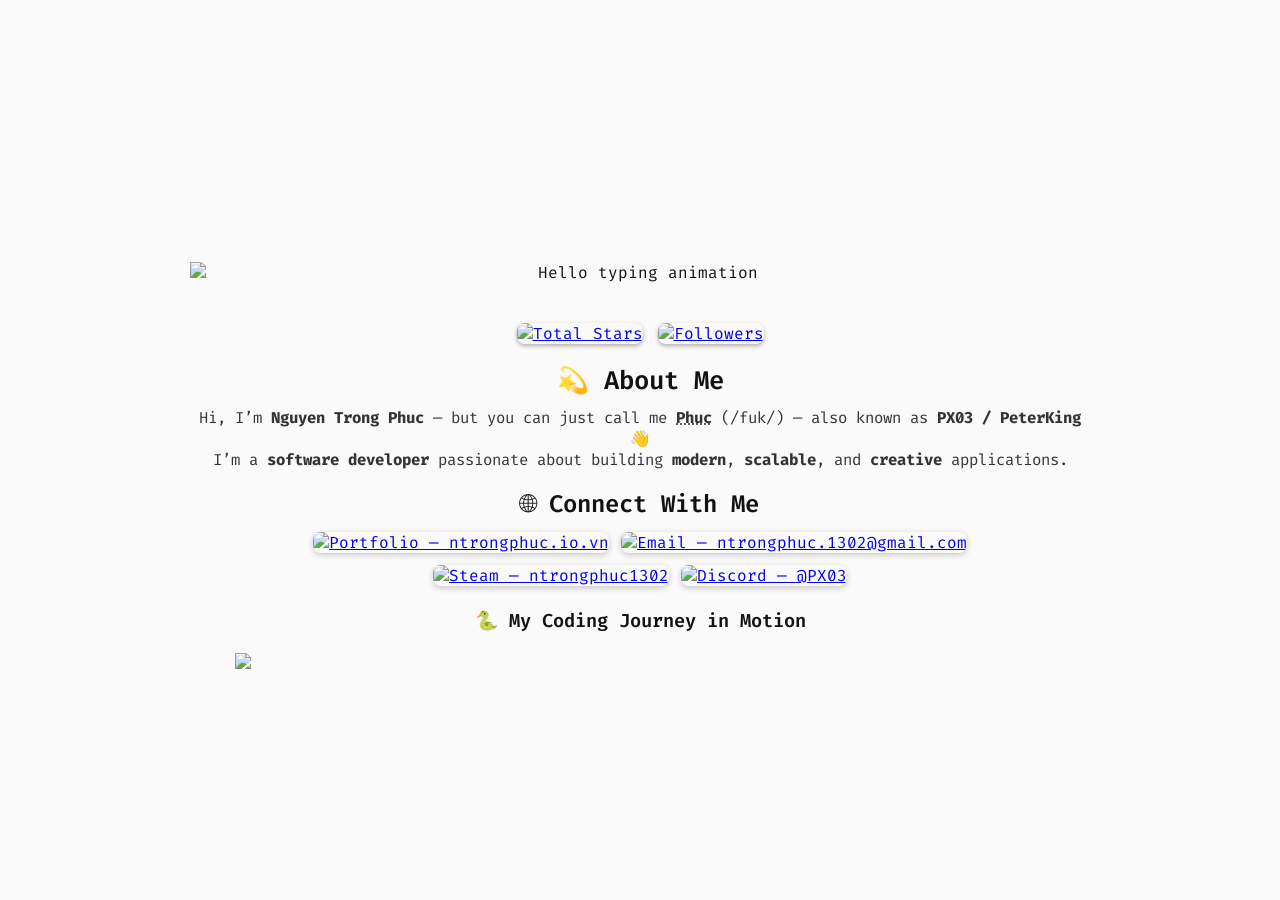
==== index.html @ 1ee8c26b "Initial Commit" ====
<!DOCTYPE html>
<html lang="vi">
  <head>
    <meta charset="utf-8" />
    <meta name="viewport" content="width=device-width,initial-scale=1" />
    <title>Nguyen Trong Phuc — PX03 / PeterKing</title>

    <!-- 🌙🌓 Adaptive Favicon -->
    <link rel="icon" id="favicon" type="image/svg+xml" href="logo-dark.svg" />

    <!-- Fira Code font -->
    <link
      href="https://fonts.googleapis.com/css2?family=Fira+Code:wght@400;600&display=swap"
      rel="stylesheet"
    />

    <!-- Custom stylesheet -->
    <link rel="stylesheet" href="style.css" />

    <!-- Auto Switch Favicon Based on Theme -->
    <script>
      const darkIcon = "logo-dark.svg";
      const lightIcon = "logo-light.svg";
      const favicon = document.getElementById("favicon");

      function updateFavicon(e) {
        favicon.href = e.matches ? darkIcon : lightIcon;
      }

      const darkQuery = window.matchMedia("(prefers-color-scheme: dark)");
      updateFavicon(darkQuery);
      darkQuery.addEventListener("change", updateFavicon);
    </script>
  </head>

  <body>
    <main class="container fade-in">
      <section class="center">
        <!-- 🖋 Typing animation -->
        <p>
          <img
            class="typing-img"
            src="https://readme-typing-svg.demolab.com?font=Fira+Code&pause=1000&repeat=true&center=true&vCenter=true&width=800&size=36&color=FF3B3B&lines=Hello;Xin+ch%C3%A0o;%E4%BD%A0%E5%A5%BD;Hola;Bonjour;Hallo;%E3%81%93%E3%82%93%E3%81%AB%E3%81%A1%E3%81%AF;%EC%95%88%EB%85%95;Ol%C3%A1;%D0%9F%D1%80%D0%B8%D0%B2%D0%B5%D1%82;%E0%A4%A8%E0%A4%AE%E0%A4%B8%E0%A5%8D%E0%A4%A4%E0%A5%87"
            alt="Hello typing animation"
          />
        </p>

        <!-- 🔥 Social badges -->
        <div class="badges">
          <a
            href="https://github.com/ntrongphuc1302?tab=repositories&sort=stargazers"
            title="Total stars on GitHub"
          >
            <img
              alt="Total Stars"
              src="https://custom-icon-badges.demolab.com/github/stars/ntrongphuc1302?color=FF3B3B&style=for-the-badge&labelColor=CC2B2B&logo=star&logoColor=white&label=Stars"
            />
          </a>
          <a
            href="https://github.com/ntrongphuc1302?tab=followers"
            title="Follow me on GitHub"
          >
            <img
              alt="Followers"
              src="https://custom-icon-badges.demolab.com/github/followers/ntrongphuc1302?color=FF3B3B&style=for-the-badge&labelColor=CC2B2B&logo=person-add&logoColor=white&label=Followers"
            />
          </a>
        </div>

        <h1>💫 About Me</h1>
        <p class="about">
          Hi, I’m <strong>Nguyen Trong Phuc</strong> — but you can just call me
          <strong
            ><abbr
              title="it’s pronounced “Fook” (/fuk/), my Vietnamese given name"
              >Phuc</abbr
            ></strong
          >
          (/fuk/) — also known as <strong>PX03 / PeterKing</strong> 👋<br />
          I’m a <strong>software developer</strong> passionate about building
          <strong>modern</strong>, <strong>scalable</strong>, and
          <strong>creative</strong> applications.
        </p>

        <h2>🌐 Connect With Me</h2>
        <div class="connect-row">
          <a href="https://ntrongphuc.io.vn" title="Portfolio">
            <img
              alt="Portfolio — ntrongphuc.io.vn"
              src="https://img.shields.io/badge/Portfolio-ntrongphuc.io.vn-FF3B3B?style=for-the-badge&logo=firefox-browser&logoColor=white"
            />
          </a>
          <a href="mailto:ntrongphuc.1302@gmail.com" title="Email">
            <img
              alt="Email — ntrongphuc.1302@gmail.com"
              src="https://img.shields.io/badge/Email-ntrongphuc.1302%40gmail.com-CC2B2B?style=for-the-badge&logo=gmail&logoColor=white"
            />
          </a>
          <a href="https://steamcommunity.com/id/ntrongphuc1302/" title="Steam">
            <img
              alt="Steam — ntrongphuc1302"
              src="https://img.shields.io/badge/Steam-ntrongphuc1302-171A21?style=for-the-badge&logo=steam&logoColor=white"
            />
          </a>
          <a
            href="https://discord.com/users/358614972223193089"
            title="Discord"
          >
            <img
              alt="Discord — @PX03"
              src="https://img.shields.io/badge/Discord-@PX03-5865F2?style=for-the-badge&logo=discord&logoColor=white"
            />
          </a>
        </div>

        <h3>🐍 My Coding Journey in Motion</h3>
        <p>
          <img
            src="https://raw.githubusercontent.com/ntrongphuc1302/ntrongphuc1302/output/github-contribution-grid-snake-dark.svg"
            class="snake-animation"
          />
        </p>
      </section>
    </main>
  </body>
</html>
---- style.css ----
/* === Reset === */
* {
  margin: 0;
  padding: 0;
  box-sizing: border-box;
}

/* === Colors === */
:root {
  --brand-red: #ff3b3b;
  --brand-dark: #cc2b2b;
  --bg-color: #121212;
  --text-color: #ffffff;
  --secondary-text: #b9b9b9;
}

@media (prefers-color-scheme: light) {
  :root {
    --bg-color: #fafafa;
    --text-color: #111111;
    --secondary-text: #333333;
  }
}

/* === Body === */
html,
body {
  height: 100%;
  background-color: var(--bg-color);
  color: var(--text-color);
  font-family: "Fira Code", monospace;
  display: flex;
  justify-content: center;
  align-items: center;
  text-align: center;
  transition: background 0.3s ease, color 0.3s ease;
  padding: 10px;
  overflow-x: hidden;
}

/* === Fade-in Animation === */
.fade-in {
  opacity: 0;
  transform: translateY(15px);
  animation: fadeInUp 1s ease forwards;
}

@keyframes fadeInUp {
  0% {
    opacity: 0;
    transform: translateY(15px);
  }
  100% {
    opacity: 1;
    transform: translateY(0);
  }
}

/* === Layout === */
.container {
  max-width: 900px;
  width: 100%;
  text-align: center;
}

/* === Typing animation === */
.typing-img {
  max-width: 100%;
  width: 1000px; /* 👈 tăng kích thước hiển thị */
  margin: 30px 0;
  display: block;
  margin-left: auto;
  margin-right: auto; /* 👈 căn giữa */
}

/* === Headings === */
h1,
h2,
h3 {
  margin: 10px 0;
  font-weight: 600;
}

h1 {
  font-size: 1.6rem;
}

/* === About Section === */
.about {
  margin: 8px 0 18px;
  font-size: 0.98rem;
  color: var(--secondary-text);
}

/* === Badges === */
.badges {
  display: flex;
  justify-content: center;
  gap: 15px;
  flex-wrap: nowrap;
  overflow-x: auto;
  padding: 10px;
}

.badges a img {
  height: 26px;
  border-radius: 8px;
  transition: transform 0.3s ease-in-out, box-shadow 0.3s ease-in-out;
  box-shadow: 0 2px 4px rgba(0, 0, 0, 0.3);
}

.badges a img:hover {
  transform: scale(1.08);
  box-shadow: 0 4px 10px rgba(0, 0, 0, 0.5);
}

/* === Connect Section === */
.connect-row {
  display: flex;
  gap: 12px;
  justify-content: center;
  flex-wrap: wrap;
  margin: 12px 0 22px;
}

.connect-row a img {
  height: 34px;
  border-radius: 8px;
  transition: transform 0.3s ease, box-shadow 0.3s ease;
  box-shadow: 0 2px 6px rgba(0, 0, 0, 0.2);
}

.connect-row a:hover img {
  transform: scale(1.08);
  box-shadow: 0 4px 10px rgba(0, 0, 0, 0.4);
}

/* === Snake Animation === */
.snake-animation {
  max-width: 90%;
  margin: 20px auto 0;
  display: block;
}

/* === Responsive === */
@media (max-width: 768px) {
  .container {
    padding: 20px;
  }

  .typing-img,
  .snake-animation {
    width: 90%;
  }
}
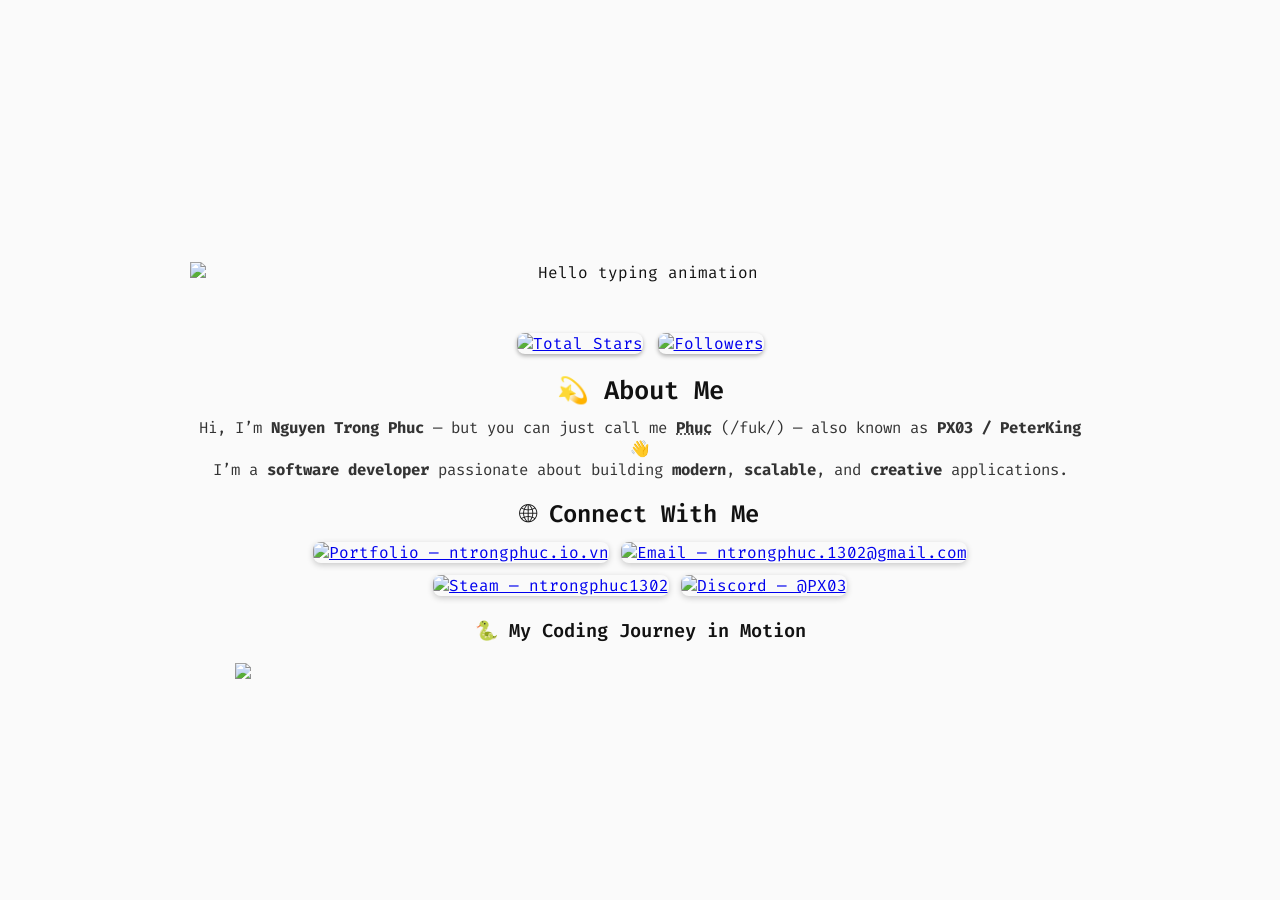
==== commit 8f7e9c56: "Initial Commit" ====
--- a/index.html
+++ b/index.html
@@ -6,7 +6,8 @@
     <title>Nguyen Trong Phuc — PX03 / PeterKing</title>
 
     <!-- 🌙🌓 Adaptive Favicon -->
-    <link rel="icon" id="favicon" type="image/svg+xml" href="logo-dark.svg" />
+    <!-- <link rel="icon" id="favicon" type="image/svg+xml" href="logo-dark.svg" /> -->
+    <link rel="icon" id="favicon" type="image/ico+xml" href="logo.ico" />
 
     <!-- Fira Code font -->
     <link
@@ -19,8 +20,12 @@
 
     <!-- Auto Switch Favicon Based on Theme -->
     <script>
-      const darkIcon = "logo-dark.svg";
-      const lightIcon = "logo-light.svg";
+      // const darkIcon = "logo-dark.svg";
+      // const lightIcon = "logo-light.svg";
+
+      const darkIcon = "logo.ico";
+      const lightIcon = "logo.ico";
+
       const favicon = document.getElementById("favicon");
 
       function updateFavicon(e) {
--- a/style.css
+++ b/style.css
@@ -65,12 +65,11 @@
 
 /* === Typing animation === */
 .typing-img {
-  max-width: 100%;
-  width: 1000px; /* 👈 tăng kích thước hiển thị */
-  margin: 30px 0;
   display: block;
-  margin-left: auto;
-  margin-right: auto; /* 👈 căn giữa */
+  width: 100%; /* Chiếm toàn bộ chiều rộng container */
+  max-width: 1200px; /* Giới hạn tối đa nếu muốn */
+  height: auto; /* Giữ tỉ lệ ảnh */
+  margin: 40px auto; /* Căn giữa và khoảng cách trên/dưới */
 }
 
 /* === Headings === */
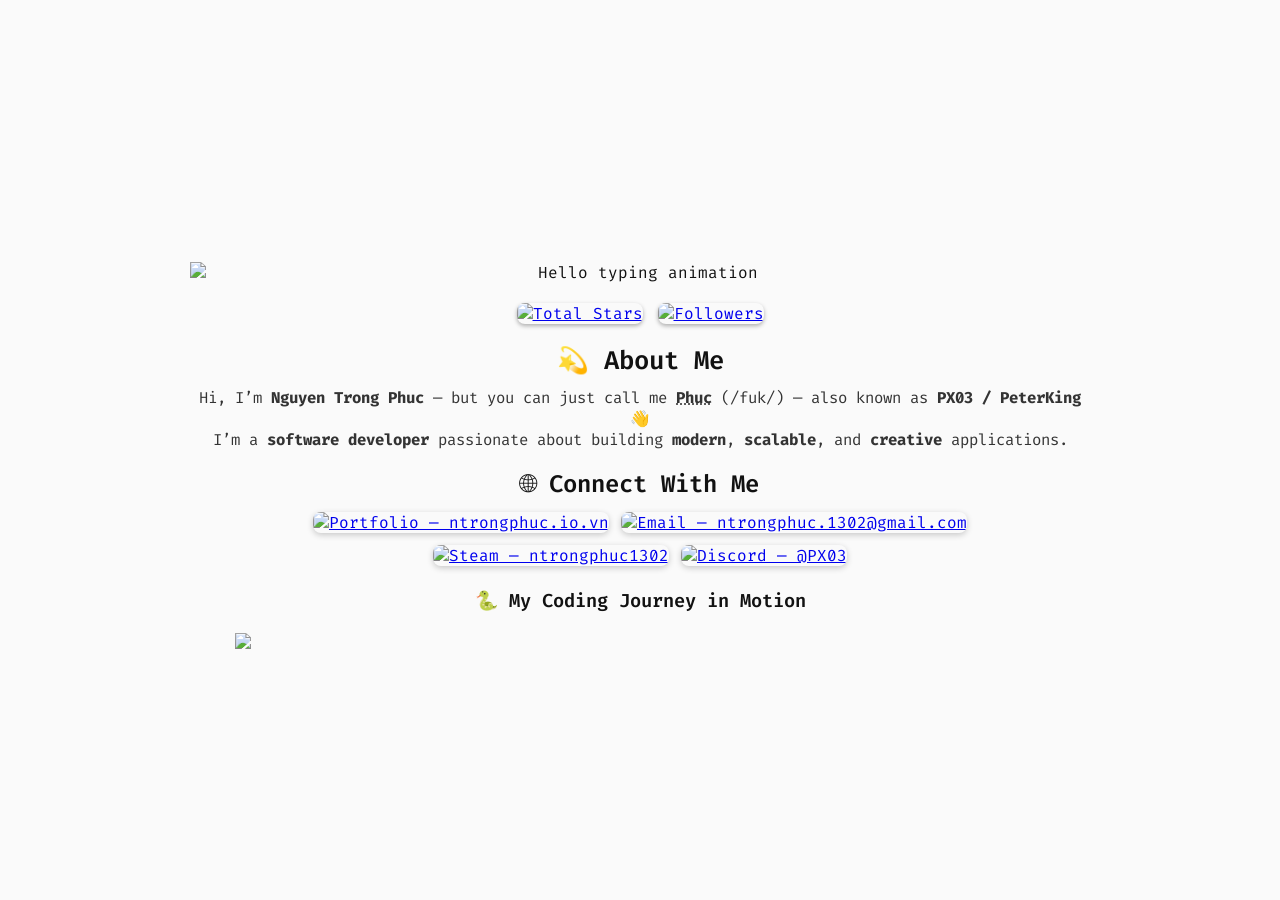
==== commit ebfce747: "Initial Commit" ====
--- a/index.html
+++ b/index.html
@@ -45,7 +45,7 @@
         <p>
           <img
             class="typing-img"
-            src="https://readme-typing-svg.demolab.com?font=Fira+Code&pause=1000&repeat=true&center=true&vCenter=true&width=800&size=36&color=FF3B3B&lines=Hello;Xin+ch%C3%A0o;%E4%BD%A0%E5%A5%BD;Hola;Bonjour;Hallo;%E3%81%93%E3%82%93%E3%81%AB%E3%81%A1%E3%81%AF;%EC%95%88%EB%85%95;Ol%C3%A1;%D0%9F%D1%80%D0%B8%D0%B2%D0%B5%D1%82;%E0%A4%A8%E0%A4%AE%E0%A4%B8%E0%A5%8D%E0%A4%A4%E0%A5%87"
+            src="https://readme-typing-svg.demolab.com?font=Fira+Code&pause=1000&repeat=true&center=true&vCenter=true&width=800&size=72&color=FF3B3B&lines=Hello;Xin+ch%C3%A0o;%E4%BD%A0%E5%A5%BD;Hola;Bonjour;Hallo;%E3%81%93%E3%82%93%E3%81%AB%E3%81%A1%E3%81%AF;%EC%95%88%EB%85%95;Ol%C3%A1;%D0%9F%D1%80%D0%B8%D0%B2%D0%B5%D1%82;%E0%A4%A8%E0%A4%AE%E0%A4%B8%E0%A5%8D%E0%A4%A4%E0%A5%87"
             alt="Hello typing animation"
           />
         </p>
--- a/style.css
+++ b/style.css
@@ -67,9 +67,8 @@
 .typing-img {
   display: block;
   width: 100%; /* Chiếm toàn bộ chiều rộng container */
-  max-width: 1200px; /* Giới hạn tối đa nếu muốn */
-  height: auto; /* Giữ tỉ lệ ảnh */
-  margin: 40px auto; /* Căn giữa và khoảng cách trên/dưới */
+  height: 100%; /* Giữ tỉ lệ ảnh */
+  margin: 10px auto; /* Căn giữa và khoảng cách trên/dưới */
 }
 
 /* === Headings === */
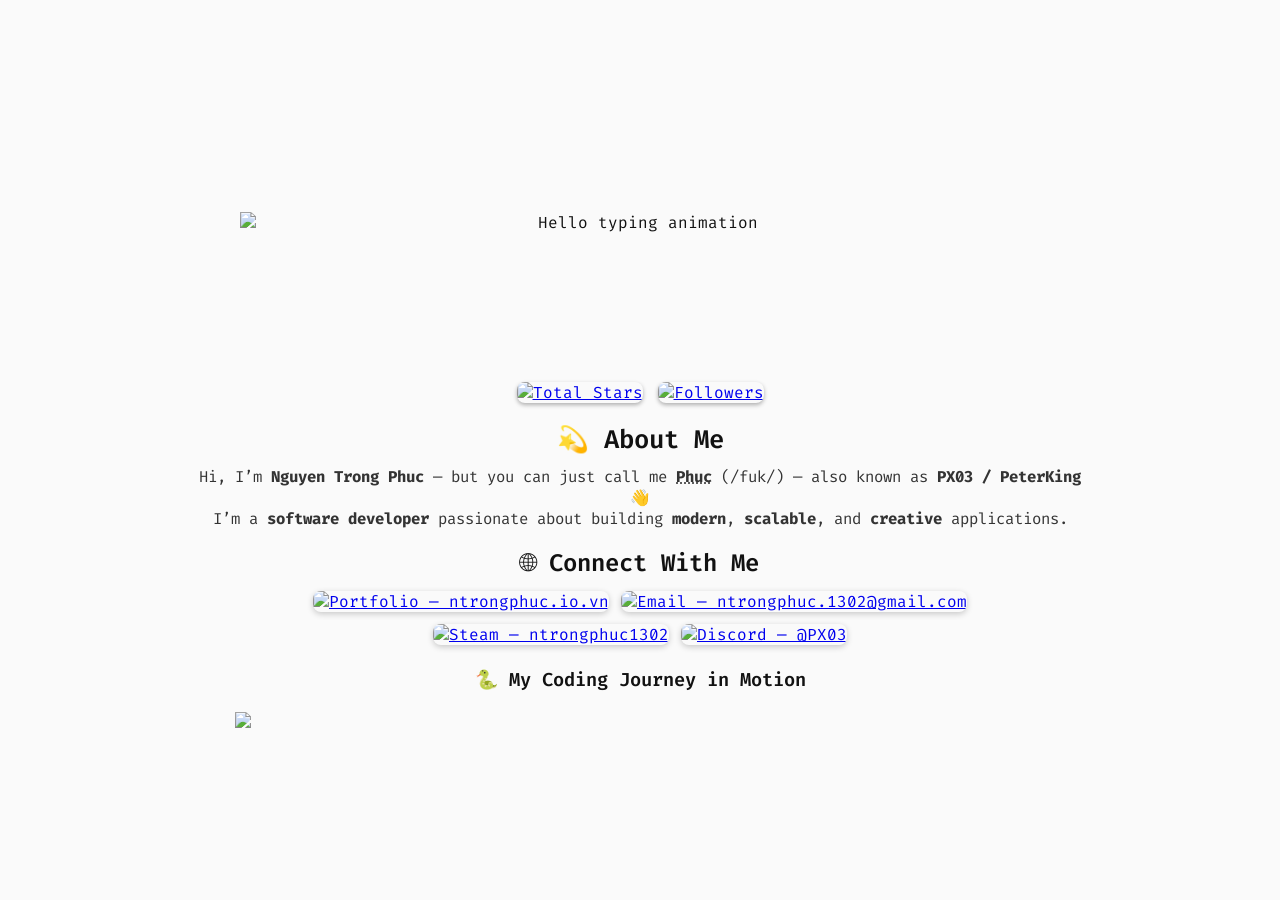
==== commit 5a323ce2: "Initial Commit" ====
--- a/index.html
+++ b/index.html
@@ -5,20 +5,15 @@
     <meta name="viewport" content="width=device-width,initial-scale=1" />
     <title>Nguyen Trong Phuc — PX03 / PeterKing</title>
 
-    <!-- 🌙🌓 Adaptive Favicon -->
-    <!-- <link rel="icon" id="favicon" type="image/svg+xml" href="logo-dark.svg" /> -->
     <link rel="icon" id="favicon" type="image/ico+xml" href="logo.ico" />
 
-    <!-- Fira Code font -->
     <link
       href="https://fonts.googleapis.com/css2?family=Fira+Code:wght@400;600&display=swap"
       rel="stylesheet"
     />
 
-    <!-- Custom stylesheet -->
     <link rel="stylesheet" href="style.css" />
 
-    <!-- Auto Switch Favicon Based on Theme -->
     <script>
       // const darkIcon = "logo-dark.svg";
       // const lightIcon = "logo-light.svg";
@@ -41,16 +36,14 @@
   <body>
     <main class="container fade-in">
       <section class="center">
-        <!-- 🖋 Typing animation -->
-        <p>
+        <div class="typing-container">
           <img
             class="typing-img"
             src="https://readme-typing-svg.demolab.com?font=Fira+Code&pause=1000&repeat=true&center=true&vCenter=true&width=800&size=72&color=FF3B3B&lines=Hello;Xin+ch%C3%A0o;%E4%BD%A0%E5%A5%BD;Hola;Bonjour;Hallo;%E3%81%93%E3%82%93%E3%81%AB%E3%81%A1%E3%81%AF;%EC%95%88%EB%85%95;Ol%C3%A1;%D0%9F%D1%80%D0%B8%D0%B2%D0%B5%D1%82;%E0%A4%A8%E0%A4%AE%E0%A4%B8%E0%A5%8D%E0%A4%A4%E0%A5%87"
             alt="Hello typing animation"
           />
-        </p>
+        </div>
 
-        <!-- 🔥 Social badges -->
         <div class="badges">
           <a
             href="https://github.com/ntrongphuc1302?tab=repositories&sort=stargazers"
--- a/style.css
+++ b/style.css
@@ -63,12 +63,18 @@
   text-align: center;
 }
 
-/* === Typing animation === */
+/* === Typing animation - ĐÃ THAY ĐỔI HOÀN TOÀN === */
+.typing-container {
+  width: 100%;
+  max-width: 800px; /* Chiều rộng gốc của ảnh SVG */
+  aspect-ratio: 800 / 120; /* Tỷ lệ W/H, có thể cần chỉnh số 120 */
+  margin: 40px auto;
+}
+
 .typing-img {
   display: block;
-  width: 100%; /* Chiếm toàn bộ chiều rộng container */
-  height: 100%; /* Giữ tỉ lệ ảnh */
-  margin: 10px auto; /* Căn giữa và khoảng cách trên/dưới */
+  width: 100%;
+  height: 100%; /* Lấp đầy khung chứa đã có tỷ lệ chuẩn */
 }
 
 /* === Headings === */
@@ -146,8 +152,10 @@
     padding: 20px;
   }
 
-  .typing-img,
+  /* Sửa lại selector cho ảnh snake */
   .snake-animation {
     width: 90%;
   }
+
+  /* Xóa selector cũ của .typing-img trong media query vì đã có .typing-container xử lý */
 }
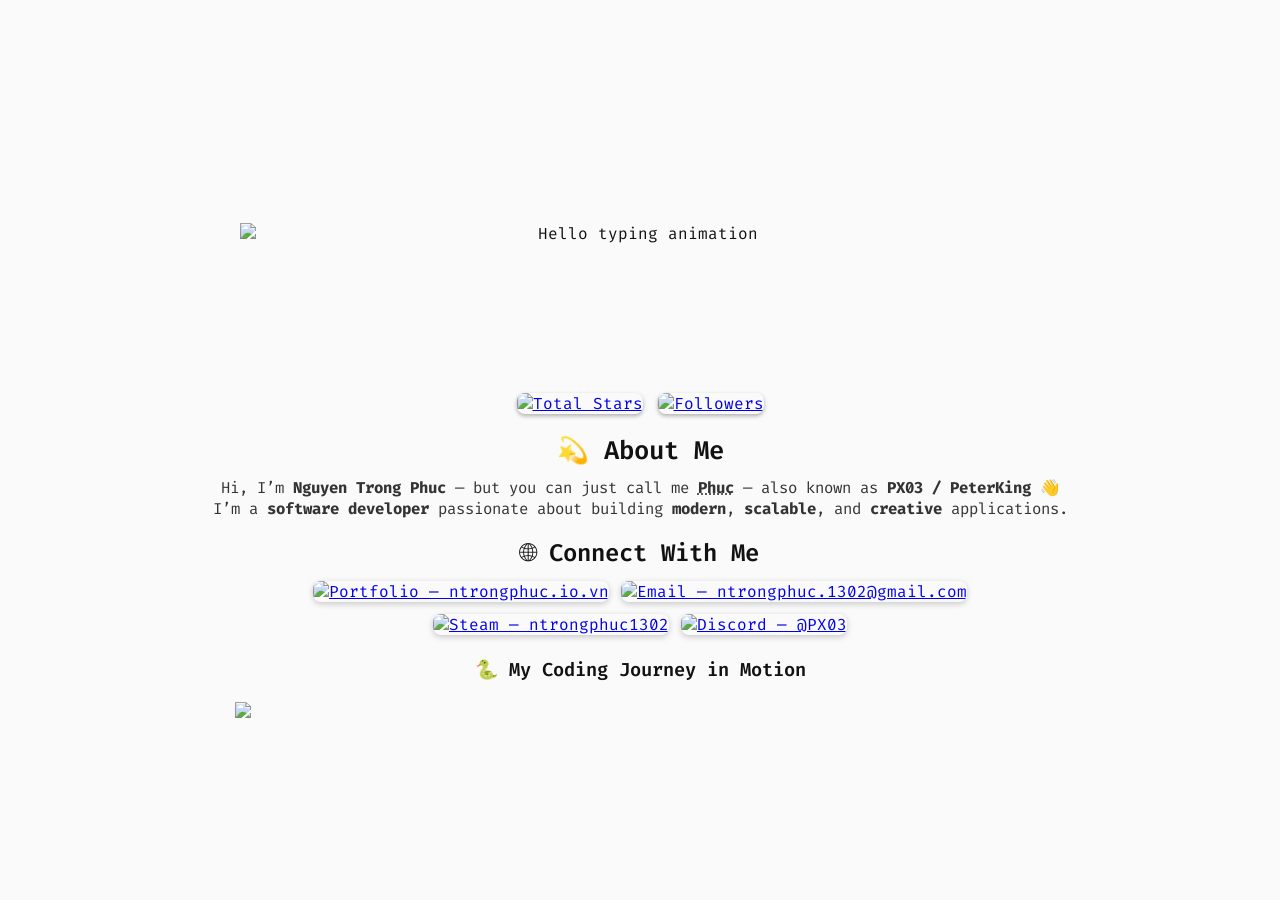
==== commit 1d21be1c: "Initial Commit" ====
--- a/index.html
+++ b/index.html
@@ -39,7 +39,7 @@
         <div class="typing-container">
           <img
             class="typing-img"
-            src="https://readme-typing-svg.demolab.com?font=Fira+Code&pause=1000&repeat=true&center=true&vCenter=true&width=800&size=72&color=FF3B3B&lines=Hello;Xin+ch%C3%A0o;%E4%BD%A0%E5%A5%BD;Hola;Bonjour;Hallo;%E3%81%93%E3%82%93%E3%81%AB%E3%81%A1%E3%81%AF;%EC%95%88%EB%85%95;Ol%C3%A1;%D0%9F%D1%80%D0%B8%D0%B2%D0%B5%D1%82;%E0%A4%A8%E0%A4%AE%E0%A4%B8%E0%A5%8D%E0%A4%A4%E0%A5%87"
+            src="https://readme-typing-svg.demolab.com?font=Fira+Code&pause=1000&repeat=true&center=true&vCenter=true&width=800&size=100&color=FF3B3B&lines=Hello;Xin+ch%C3%A0o;%E4%BD%A0%E5%A5%BD;Hola;Bonjour;Hallo;%E3%81%93%E3%82%93%E3%81%AB%E3%81%A1%E3%81%AF;%EC%95%88%EB%85%95;Ol%C3%A1;%D0%9F%D1%80%D0%B8%D0%B2%D0%B5%D1%82;%E0%A4%A8%E0%A4%AE%E0%A4%B8%E0%A5%8D%E0%A4%A4%E0%A5%87"
             alt="Hello typing animation"
           />
         </div>
@@ -74,7 +74,7 @@
               >Phuc</abbr
             ></strong
           >
-          (/fuk/) — also known as <strong>PX03 / PeterKing</strong> 👋<br />
+          — also known as <strong>PX03 / PeterKing</strong> 👋<br />
           I’m a <strong>software developer</strong> passionate about building
           <strong>modern</strong>, <strong>scalable</strong>, and
           <strong>creative</strong> applications.
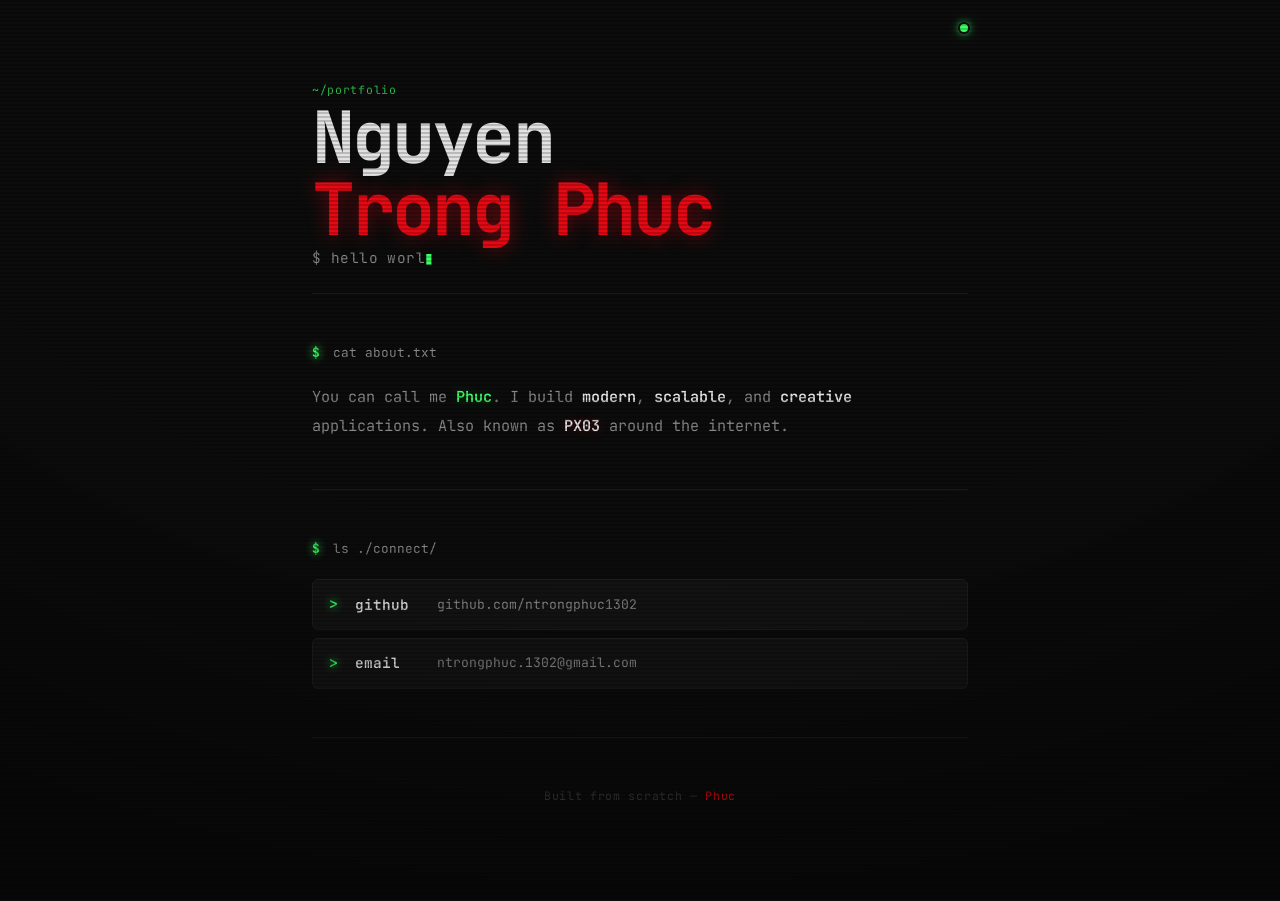
==== commit 842bab38: "redesign: terminal-style portfolio - Remove avatar, use px03.ico as favicon only - Terminal theme: J" ====
--- a/index.html
+++ b/index.html
@@ -2,123 +2,80 @@
 <html lang="vi">
   <head>
     <meta charset="utf-8" />
-    <meta name="viewport" content="width=device-width,initial-scale=1" />
-    <title>Nguyen Trong Phuc — PX03 / PeterKing</title>
+    <meta name="viewport" content="width=device-width, initial-scale=1" />
+    <title>Nguyen Trong Phuc — PX03</title>
+    <meta name="description" content="Nguyen Trong Phuc — Software Developer" />
 
-    <link rel="icon" id="favicon" type="image/ico+xml" href="logo.ico" />
-
+    <link rel="icon" type="image/x-icon" href="px03.ico" />
+    <link rel="preconnect" href="https://fonts.googleapis.com" />
+    <link rel="preconnect" href="https://fonts.gstatic.com" crossorigin />
     <link
-      href="https://fonts.googleapis.com/css2?family=Fira+Code:wght@400;600&display=swap"
+      href="https://fonts.googleapis.com/css2?family=JetBrains+Mono:wght@300;400;500;600;700&display=swap"
       rel="stylesheet"
     />
-
     <link rel="stylesheet" href="style.css" />
-
-    <script>
-      // const darkIcon = "logo-dark.svg";
-      // const lightIcon = "logo-light.svg";
-
-      const darkIcon = "logo.ico";
-      const lightIcon = "logo.ico";
-
-      const favicon = document.getElementById("favicon");
-
-      function updateFavicon(e) {
-        favicon.href = e.matches ? darkIcon : lightIcon;
-      }
-
-      const darkQuery = window.matchMedia("(prefers-color-scheme: dark)");
-      updateFavicon(darkQuery);
-      darkQuery.addEventListener("change", updateFavicon);
-    </script>
   </head>
 
   <body>
-    <main class="container fade-in">
-      <section class="center">
-        <div class="typing-container">
-          <img
-            class="typing-img"
-            src="https://readme-typing-svg.demolab.com?font=Fira+Code&pause=1000&repeat=true&center=true&vCenter=true&width=800&size=100&color=FF3B3B&lines=Hello;Xin+ch%C3%A0o;%E4%BD%A0%E5%A5%BD;Hola;Bonjour;Hallo;%E3%81%93%E3%82%93%E3%81%AB%E3%81%A1%E3%81%AF;%EC%95%88%EB%85%95;Ol%C3%A1;%D0%9F%D1%80%D0%B8%D0%B2%D0%B5%D1%82;%E0%A4%A8%E0%A4%AE%E0%A4%B8%E0%A5%8D%E0%A4%A4%E0%A5%87"
-            alt="Hello typing animation"
-          />
+    <div class="scanlines" aria-hidden="true"></div>
+    <div class="page-wrapper">
+
+      <!-- Header -->
+      <header class="site-header">
+        <div class="header-inner">
+          <span class="status-dot" aria-label="Available"></span>
         </div>
+      </header>
 
-        <div class="badges">
-          <a
-            href="https://github.com/ntrongphuc1302?tab=repositories&sort=stargazers"
-            title="Total stars on GitHub"
-          >
-            <img
-              alt="Total Stars"
-              src="https://custom-icon-badges.demolab.com/github/stars/ntrongphuc1302?color=FF3B3B&style=for-the-badge&labelColor=CC2B2B&logo=star&logoColor=white&label=Stars"
-            />
+      <!-- Hero -->
+      <section class="hero reveal">
+        <div class="hero-text">
+          <div class="hero-eyebrow">~/portfolio</div>
+          <h1 class="hero-name">
+            <span class="name-line">Nguyen</span>
+            <span class="name-line accent">Trong Phuc</span>
+          </h1>
+        </div>
+        <p class="hero-tagline">
+          <span id="typed-text"></span><span class="cursor-blink" aria-hidden="true">&#9646;</span>
+        </p>
+      </section>
+
+      <!-- About -->
+      <section class="about reveal">
+        <div class="section-label"><span class="prompt">$</span> cat about.txt</div>
+        <p class="about-text">
+          You can call me <strong class="name-highlight">Phuc</strong>.
+          I build <strong>modern</strong>, <strong>scalable</strong>,
+          and <strong>creative</strong> applications. Also known as
+          <strong class="mono-accent">PX03</strong> around the internet.
+        </p>
+      </section>
+
+      <!-- Links -->
+      <section class="links reveal">
+        <div class="section-label"><span class="prompt">$</span> ls ./connect/</div>
+        <div class="link-grid">
+          <a href="https://github.com/ntrongphuc1302" class="link-card" target="_blank" rel="noopener">
+            <span class="prompt">&gt;</span>
+            <span class="link-card-title">github</span>
+            <span class="link-card-sub">github.com/ntrongphuc1302</span>
           </a>
-          <a
-            href="https://github.com/ntrongphuc1302?tab=followers"
-            title="Follow me on GitHub"
-          >
-            <img
-              alt="Followers"
-              src="https://custom-icon-badges.demolab.com/github/followers/ntrongphuc1302?color=FF3B3B&style=for-the-badge&labelColor=CC2B2B&logo=person-add&logoColor=white&label=Followers"
-            />
+          <a href="mailto:ntrongphuc.1302@gmail.com" class="link-card">
+            <span class="prompt">&gt;</span>
+            <span class="link-card-title">email</span>
+            <span class="link-card-sub">ntrongphuc.1302@gmail.com</span>
           </a>
         </div>
+      </section>
 
-        <h1>💫 About Me</h1>
-        <p class="about">
-          Hi, I’m <strong>Nguyen Trong Phuc</strong> — but you can just call me
-          <strong
-            ><abbr
-              title="it’s pronounced “Fook” (/fuk/), my Vietnamese given name"
-              >Phuc</abbr
-            ></strong
-          >
-          — also known as <strong>PX03 / PeterKing</strong> 👋<br />
-          I’m a <strong>software developer</strong> passionate about building
-          <strong>modern</strong>, <strong>scalable</strong>, and
-          <strong>creative</strong> applications.
-        </p>
+      <!-- Footer -->
+      <footer class="site-footer">
+        <p>Built from scratch &mdash; <span class="footer-accent">Phuc</span></p>
+      </footer>
 
-        <h2>🌐 Connect With Me</h2>
-        <div class="connect-row">
-          <a href="https://ntrongphuc.io.vn" title="Portfolio">
-            <img
-              alt="Portfolio — ntrongphuc.io.vn"
-              src="https://img.shields.io/badge/Portfolio-ntrongphuc.io.vn-FF3B3B?style=for-the-badge&logo=firefox-browser&logoColor=white"
-            />
-          </a>
-          <a href="mailto:ntrongphuc.1302@gmail.com" title="Email">
-            <img
-              alt="Email — ntrongphuc.1302@gmail.com"
-              src="https://img.shields.io/badge/Email-ntrongphuc.1302%40gmail.com-CC2B2B?style=for-the-badge&logo=gmail&logoColor=white"
-            />
-          </a>
-          <a href="https://steamcommunity.com/id/ntrongphuc1302/" title="Steam">
-            <img
-              alt="Steam — ntrongphuc1302"
-              src="https://img.shields.io/badge/Steam-ntrongphuc1302-171A21?style=for-the-badge&logo=steam&logoColor=white"
-            />
-          </a>
-          <a
-            href="https://discord.com/users/358614972223193089"
-            title="Discord"
-          >
-            <img
-              alt="Discord — @PX03"
-              src="https://img.shields.io/badge/Discord-@PX03-5865F2?style=for-the-badge&logo=discord&logoColor=white"
-            />
-          </a>
-        </div>
+    </div>
 
-        <h3>🐍 My Coding Journey in Motion</h3>
-        <p>
-          <img
-            src="https://raw.githubusercontent.com/ntrongphuc1302/ntrongphuc1302/output/github-contribution-grid-snake-dark.svg"
-            class="snake-animation"
-          />
-        </p>
-      </section>
-    </main>
+    <script src="main.js"></script>
   </body>
 </html>
--- a/style.css
+++ b/style.css
@@ -1,161 +1,349 @@
-/* === Reset === */
-* {
+/* ============================================================
+   PX03 — Terminal Edition
+   Monospace · Neon on Black · CRT scanline overlay
+   ============================================================ */
+
+:root {
+  --bg: #0c0c0c;
+  --bg-2: #111111;
+  --surface: #141414;
+  --surface-hover: #1a1a1a;
+  --border: #1f1f1f;
+  --text-primary: #e2e2e2;
+  --text-secondary: #888888;
+  --text-muted: #3a3a3a;
+  --accent: #e50914;
+  --accent-green: #3cff65;
+  --accent-dim: rgba(60, 255, 101, 0.07);
+  --accent-mid: rgba(60, 255, 101, 0.18);
+  --accent-glow: rgba(60, 255, 101, 0.5);
+  --prompt: #3cff65;
+  --font-mono: "JetBrains Mono", "Fira Code", "Cascadia Code", monospace;
+  --radius: 6px;
+  --radius-sm: 4px;
+  --container: 720px;
+}
+
+*, *::before, *::after {
   margin: 0;
   padding: 0;
   box-sizing: border-box;
 }
 
-/* === Colors === */
-:root {
-  --brand-red: #ff3b3b;
-  --brand-dark: #cc2b2b;
-  --bg-color: #121212;
-  --text-color: #ffffff;
-  --secondary-text: #b9b9b9;
-}
-
-@media (prefers-color-scheme: light) {
-  :root {
-    --bg-color: #fafafa;
-    --text-color: #111111;
-    --secondary-text: #333333;
-  }
-}
-
-/* === Body === */
-html,
+html {
+  scroll-behavior: smooth;
+  -webkit-text-size-adjust: 100%;
+}
+
 body {
-  height: 100%;
-  background-color: var(--bg-color);
-  color: var(--text-color);
-  font-family: "Fira Code", monospace;
-  display: flex;
-  justify-content: center;
+  background-color: var(--bg);
+  color: var(--text-primary);
+  font-family: var(--font-mono);
+  font-size: 15px;
+  line-height: 1.65;
+  min-height: 100dvh;
+  -webkit-font-smoothing: antialiased;
+  -moz-osx-font-smoothing: grayscale;
+  overflow-x: hidden;
+}
+
+::selection {
+  background: var(--accent-green);
+  color: var(--bg);
+}
+
+::-webkit-scrollbar { width: 4px; }
+::-webkit-scrollbar-track { background: var(--bg); }
+::-webkit-scrollbar-thumb { background: var(--border); border-radius: 2px; }
+::-webkit-scrollbar-thumb:hover { background: #333; }
+
+a { color: inherit; text-decoration: none; }
+
+/* ============================================================
+   CRT Scanlines
+   ============================================================ */
+.scanlines {
+  position: fixed;
+  inset: 0;
+  z-index: 100;
+  pointer-events: none;
+  background: repeating-linear-gradient(
+    0deg,
+    transparent,
+    transparent 2px,
+    rgba(0, 0, 0, 0.18) 2px,
+    rgba(0, 0, 0, 0.18) 4px
+  );
+  border-radius: 2px;
+}
+
+.scanlines::after {
+  content: "";
+  position: absolute;
+  inset: 0;
+  background: radial-gradient(
+    ellipse 100% 100% at 50% 0%,
+    transparent 60%,
+    rgba(0, 0, 0, 0.35) 100%
+  );
+}
+
+/* ============================================================
+   Layout
+   ============================================================ */
+.page-wrapper {
+  position: relative;
+  z-index: 1;
+  display: flex;
+  flex-direction: column;
   align-items: center;
+  width: 100%;
+  max-width: var(--container);
+  margin: 0 auto;
+  padding: 0 2rem 5rem;
+}
+
+/* ============================================================
+   Header
+   ============================================================ */
+.site-header {
+  width: 100%;
+  padding: 1.5rem 0 0;
+  position: sticky;
+  top: 0;
+  z-index: 10;
+  background: linear-gradient(to bottom, var(--bg) 60%, transparent);
+}
+
+.header-inner {
+  display: flex;
+  align-items: center;
+  justify-content: flex-end;
+}
+
+.status-dot {
+  width: 8px;
+  height: 8px;
+  border-radius: 50%;
+  background: var(--accent-green);
+  box-shadow:
+    0 0 0 2px var(--bg),
+    0 0 6px var(--accent-green),
+    0 0 12px var(--accent-green);
+  animation: pulse-green 2s ease-in-out infinite;
+}
+
+@keyframes pulse-green {
+  0%, 100% { opacity: 1; box-shadow: 0 0 0 2px var(--bg), 0 0 6px var(--accent-green), 0 0 12px var(--accent-green); }
+  50%       { opacity: 0.5; box-shadow: 0 0 0 2px var(--bg), 0 0 10px var(--accent-green), 0 0 20px var(--accent-green); }
+}
+
+/* ============================================================
+   Hero
+   ============================================================ */
+.hero {
+  width: 100%;
+  padding: 3rem 0 1.5rem;
+}
+
+.hero-text {
+  display: flex;
+  flex-direction: column;
+  gap: 0.2rem;
+}
+
+.hero-eyebrow {
+  font-size: 0.72rem;
+  color: var(--accent-green);
+  letter-spacing: 0.06em;
+  opacity: 0.75;
+}
+
+.hero-name {
+  font-size: clamp(2.6rem, 9vw, 4.5rem);
+  font-weight: 700;
+  line-height: 1.0;
+  letter-spacing: -0.04em;
+  display: flex;
+  flex-direction: column;
+}
+
+.name-line {
+  display: block;
+  color: var(--text-primary);
+}
+
+.name-line.accent {
+  color: var(--accent);
+  text-shadow: 0 0 20px rgba(229, 9, 20, 0.5);
+}
+
+.hero-tagline {
+  font-size: 0.9rem;
+  font-weight: 400;
+  color: var(--text-secondary);
+  height: 1.6em;
+  letter-spacing: 0.03em;
+}
+
+.cursor-blink {
+  color: var(--accent-green);
+  animation: blink 1s step-end infinite;
+}
+
+@keyframes blink {
+  0%, 100% { opacity: 1; }
+  50%       { opacity: 0; }
+}
+
+/* ============================================================
+   Section structure
+   ============================================================ */
+.section-label {
+  font-size: 0.8rem;
+  color: var(--text-secondary);
+  margin-bottom: 1.25rem;
+  font-family: var(--font-mono);
+}
+
+.prompt {
+  color: var(--prompt);
+  text-shadow: 0 0 8px var(--accent-green);
+  font-weight: 600;
+  margin-right: 0.3rem;
+}
+
+.about {
+  width: 100%;
+  padding: 3rem 0;
+  border-top: 1px solid var(--border);
+}
+
+.about-text {
+  font-size: 0.95rem;
+  line-height: 1.9;
+  color: var(--text-secondary);
+  max-width: 560px;
+}
+
+.about-text strong {
+  color: var(--text-primary);
+  font-weight: 600;
+}
+
+.name-highlight {
+  color: var(--accent-green) !important;
+  font-weight: 600 !important;
+  text-shadow: 0 0 12px rgba(60, 255, 101, 0.3);
+}
+
+.mono-accent {
+  color: var(--accent);
+  text-shadow: 0 0 10px rgba(229, 9, 20, 0.35);
+}
+
+/* ============================================================
+   Links
+   ============================================================ */
+.links {
+  width: 100%;
+  padding: 3rem 0;
+  border-top: 1px solid var(--border);
+}
+
+.link-grid {
+  display: flex;
+  flex-direction: column;
+  gap: 0.5rem;
+}
+
+.link-card {
+  display: flex;
+  align-items: center;
+  gap: 0.75rem;
+  padding: 0.75rem 1rem;
+  background: var(--surface);
+  border: 1px solid var(--border);
+  border-radius: var(--radius);
+  transition: background 0.15s, border-color 0.15s, box-shadow 0.15s;
+}
+
+.link-card:hover {
+  background: var(--surface-hover);
+  border-color: var(--accent-green);
+  box-shadow: 0 0 0 1px var(--accent-green), 0 0 16px rgba(60, 255, 101, 0.08);
+}
+
+.link-card:hover .prompt {
+  text-shadow: 0 0 12px var(--accent-green);
+}
+
+.link-card-title {
+  font-size: 0.9rem;
+  font-weight: 600;
+  color: var(--text-primary);
+  min-width: 70px;
+}
+
+.link-card-sub {
+  font-size: 0.82rem;
+  color: var(--text-secondary);
+  white-space: nowrap;
+  overflow: hidden;
+  text-overflow: ellipsis;
+}
+
+.link-card:hover .link-card-title {
+  color: var(--accent-green);
+}
+
+/* ============================================================
+   Footer
+   ============================================================ */
+.site-footer {
+  width: 100%;
+  padding: 3rem 0 1rem;
+  border-top: 1px solid var(--border);
   text-align: center;
-  transition: background 0.3s ease, color 0.3s ease;
-  padding: 10px;
-  overflow-x: hidden;
-}
-
-/* === Fade-in Animation === */
-.fade-in {
+}
+
+.site-footer p {
+  font-size: 0.72rem;
+  color: var(--text-muted);
+  letter-spacing: 0.06em;
+}
+
+.footer-accent {
+  color: var(--accent);
+}
+
+/* ============================================================
+   Scroll reveal
+   ============================================================ */
+.reveal {
   opacity: 0;
-  transform: translateY(15px);
-  animation: fadeInUp 1s ease forwards;
-}
-
-@keyframes fadeInUp {
-  0% {
-    opacity: 0;
-    transform: translateY(15px);
-  }
-  100% {
-    opacity: 1;
-    transform: translateY(0);
-  }
-}
-
-/* === Layout === */
-.container {
-  max-width: 900px;
-  width: 100%;
-  text-align: center;
-}
-
-/* === Typing animation - ĐÃ THAY ĐỔI HOÀN TOÀN === */
-.typing-container {
-  width: 100%;
-  max-width: 800px; /* Chiều rộng gốc của ảnh SVG */
-  aspect-ratio: 800 / 120; /* Tỷ lệ W/H, có thể cần chỉnh số 120 */
-  margin: 40px auto;
-}
-
-.typing-img {
-  display: block;
-  width: 100%;
-  height: 100%; /* Lấp đầy khung chứa đã có tỷ lệ chuẩn */
-}
-
-/* === Headings === */
-h1,
-h2,
-h3 {
-  margin: 10px 0;
-  font-weight: 600;
-}
-
-h1 {
-  font-size: 1.6rem;
-}
-
-/* === About Section === */
-.about {
-  margin: 8px 0 18px;
-  font-size: 0.98rem;
-  color: var(--secondary-text);
-}
-
-/* === Badges === */
-.badges {
-  display: flex;
-  justify-content: center;
-  gap: 15px;
-  flex-wrap: nowrap;
-  overflow-x: auto;
-  padding: 10px;
-}
-
-.badges a img {
-  height: 26px;
-  border-radius: 8px;
-  transition: transform 0.3s ease-in-out, box-shadow 0.3s ease-in-out;
-  box-shadow: 0 2px 4px rgba(0, 0, 0, 0.3);
-}
-
-.badges a img:hover {
-  transform: scale(1.08);
-  box-shadow: 0 4px 10px rgba(0, 0, 0, 0.5);
-}
-
-/* === Connect Section === */
-.connect-row {
-  display: flex;
-  gap: 12px;
-  justify-content: center;
-  flex-wrap: wrap;
-  margin: 12px 0 22px;
-}
-
-.connect-row a img {
-  height: 34px;
-  border-radius: 8px;
-  transition: transform 0.3s ease, box-shadow 0.3s ease;
-  box-shadow: 0 2px 6px rgba(0, 0, 0, 0.2);
-}
-
-.connect-row a:hover img {
-  transform: scale(1.08);
-  box-shadow: 0 4px 10px rgba(0, 0, 0, 0.4);
-}
-
-/* === Snake Animation === */
-.snake-animation {
-  max-width: 90%;
-  margin: 20px auto 0;
-  display: block;
-}
-
-/* === Responsive === */
-@media (max-width: 768px) {
-  .container {
-    padding: 20px;
-  }
-
-  /* Sửa lại selector cho ảnh snake */
-  .snake-animation {
-    width: 90%;
-  }
-
-  /* Xóa selector cũ của .typing-img trong media query vì đã có .typing-container xử lý */
-}
+  transform: translateY(12px);
+  transition:
+    opacity 0.5s cubic-bezier(0.22, 1, 0.36, 1),
+    transform 0.5s cubic-bezier(0.22, 1, 0.36, 1);
+}
+
+.reveal.visible {
+  opacity: 1;
+  transform: translateY(0);
+}
+
+/* ============================================================
+   Responsive
+   ============================================================ */
+@media (max-width: 600px) {
+  .page-wrapper { padding: 0 1.25rem 4rem; }
+  .hero         { padding: 2rem 0 1.5rem; }
+  .about        { padding: 2.5rem 0; }
+  .links        { padding: 2.5rem 0; }
+}
+
+@media (max-width: 420px) {
+  .hero-name { font-size: 2.2rem; }
+  .link-card-sub { display: none; }
+}
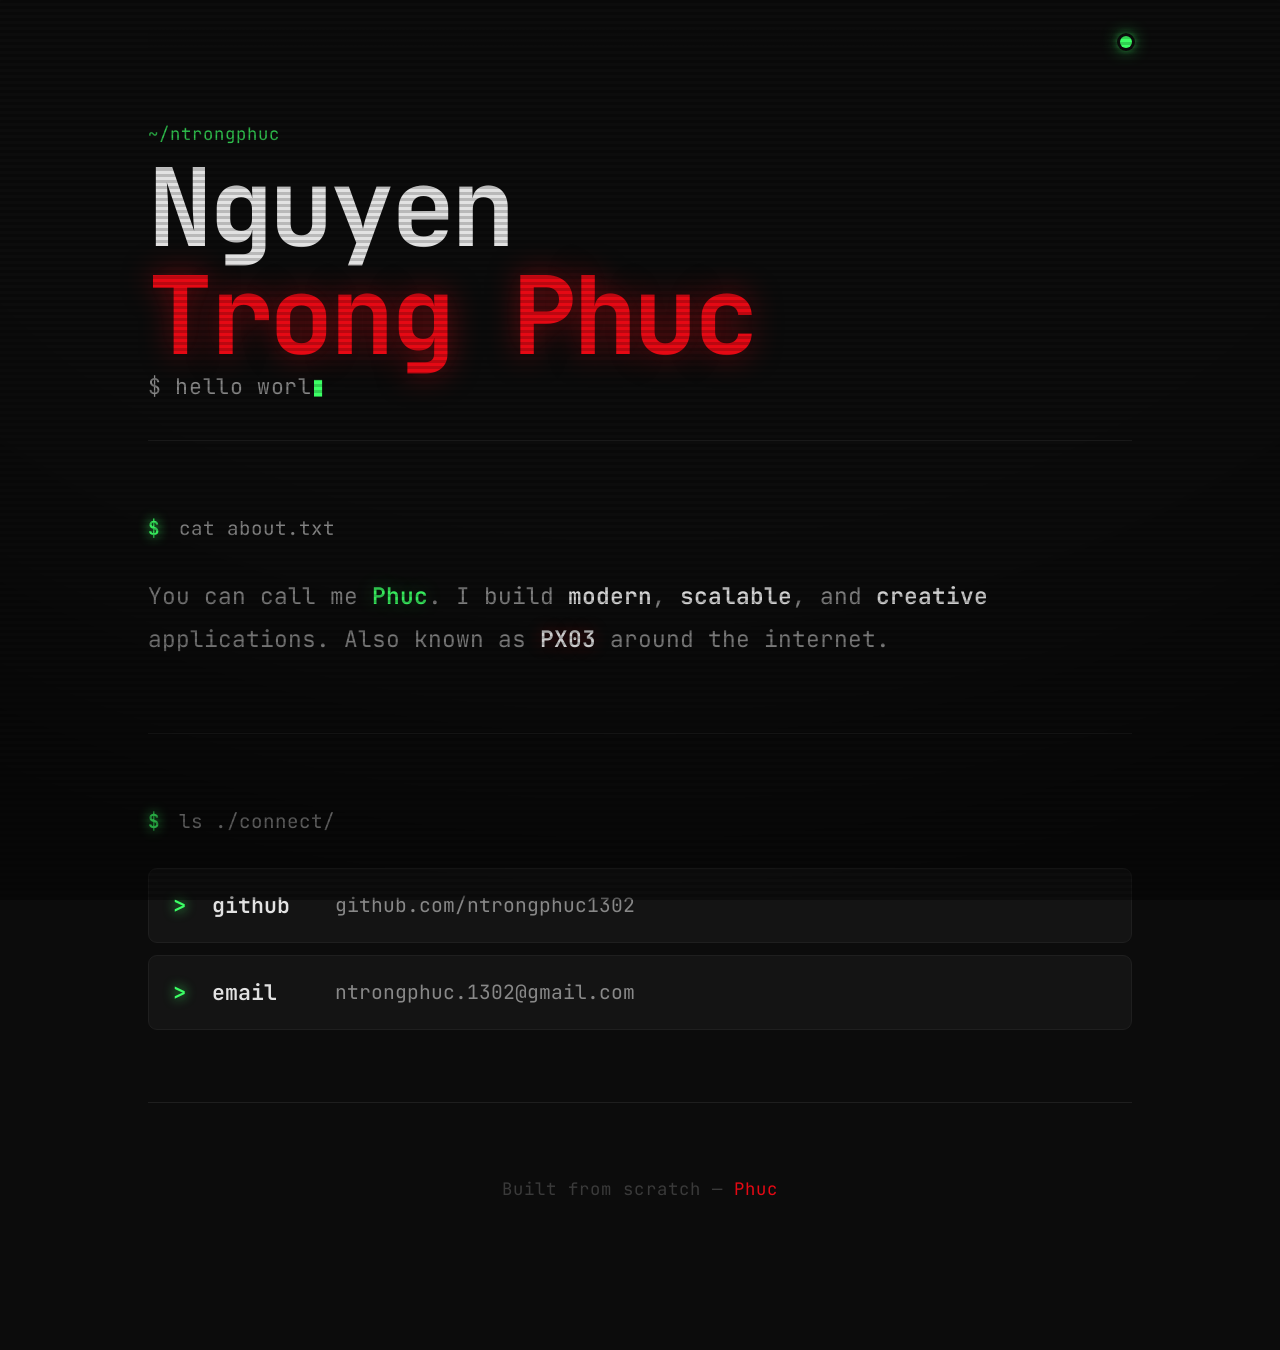
==== commit de5bc9dc: "fix: update eyebrow to ~/ntrongphuc, scale for 150% zoom" ====
--- a/index.html
+++ b/index.html
@@ -30,7 +30,7 @@
       <!-- Hero -->
       <section class="hero reveal">
         <div class="hero-text">
-          <div class="hero-eyebrow">~/portfolio</div>
+          <div class="hero-eyebrow">~/ntrongphuc</div>
           <h1 class="hero-name">
             <span class="name-line">Nguyen</span>
             <span class="name-line accent">Trong Phuc</span>
--- a/style.css
+++ b/style.css
@@ -334,6 +334,13 @@
 }
 
 /* ============================================================
+   150% Zoom — PC display
+   ============================================================ */
+@media (min-width: 601px) {
+  html { zoom: 1.5; }
+}
+
+/* ============================================================
    Responsive
    ============================================================ */
 @media (max-width: 600px) {
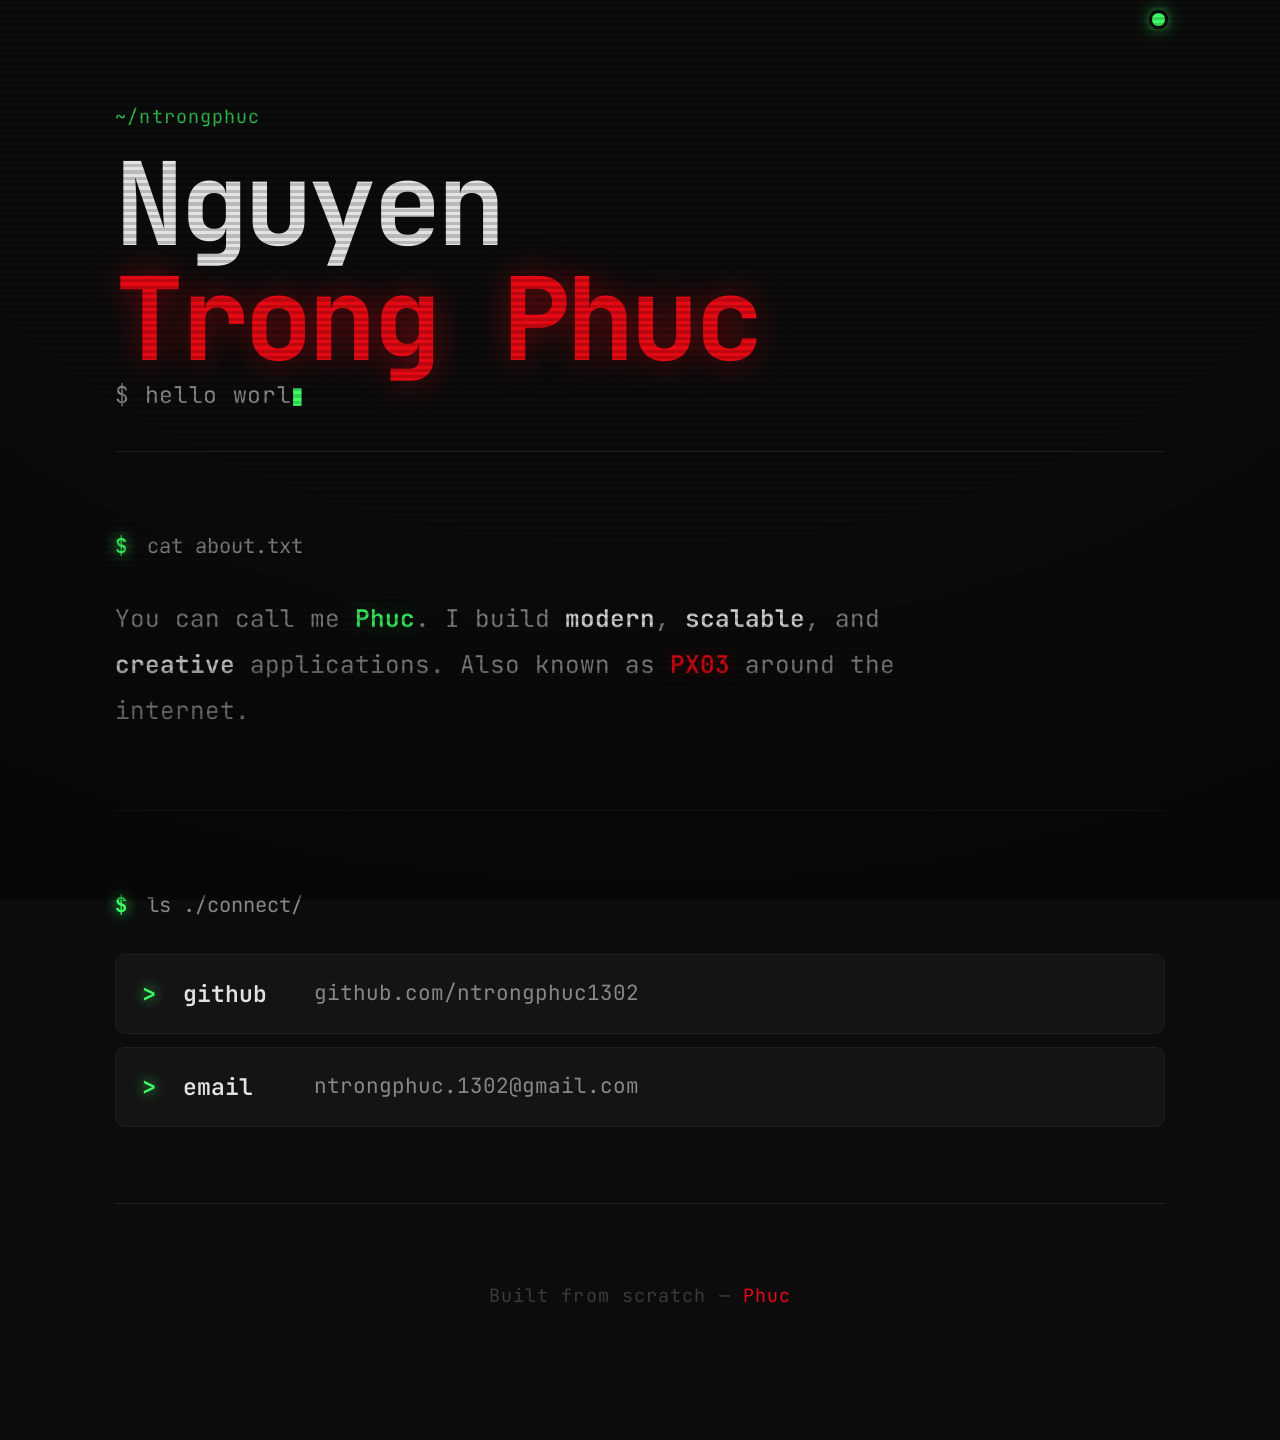
==== commit 729f268a: "status dot with clock in header bar" ====
--- a/index.html
+++ b/index.html
@@ -20,17 +20,18 @@
     <div class="scanlines" aria-hidden="true"></div>
     <div class="page-wrapper">
 
-      <!-- Header -->
-      <header class="site-header">
-        <div class="header-inner">
-          <span class="status-dot" aria-label="Available"></span>
-        </div>
-      </header>
+      <!-- Header Bar -->
+      <div class="header-bar">
+        <span class="header-clock" id="header-clock"></span>
+        <span class="status-dot" aria-label="Available"></span>
+      </div>
 
       <!-- Hero -->
-      <section class="hero reveal">
+      <section class="hero">
+        <div class="hero-meta">
+          <div class="hero-eyebrow">~/ntrongphuc</div>
+        </div>
         <div class="hero-text">
-          <div class="hero-eyebrow">~/ntrongphuc</div>
           <h1 class="hero-name">
             <span class="name-line">Nguyen</span>
             <span class="name-line accent">Trong Phuc</span>
--- a/style.css
+++ b/style.css
@@ -33,6 +33,8 @@
 html {
   scroll-behavior: smooth;
   -webkit-text-size-adjust: 100%;
+  overflow: hidden;
+  height: 100%;
 }
 
 body {
@@ -41,10 +43,10 @@
   font-family: var(--font-mono);
   font-size: 15px;
   line-height: 1.65;
-  min-height: 100dvh;
+  height: 100dvh;
+  overflow: hidden;
   -webkit-font-smoothing: antialiased;
   -moz-osx-font-smoothing: grayscale;
-  overflow-x: hidden;
 }
 
 ::selection {
@@ -52,10 +54,8 @@
   color: var(--bg);
 }
 
-::-webkit-scrollbar { width: 4px; }
-::-webkit-scrollbar-track { background: var(--bg); }
-::-webkit-scrollbar-thumb { background: var(--border); border-radius: 2px; }
-::-webkit-scrollbar-thumb:hover { background: #333; }
+::-webkit-scrollbar { width: 0; height: 0; display: none; }
+/* Scrollbar hidden */
 
 a { color: inherit; text-decoration: none; }
 
@@ -119,6 +119,15 @@
   display: flex;
   align-items: center;
   justify-content: flex-end;
+  gap: 0.75rem;
+}
+
+.header-clock {
+  font-size: 0.72rem;
+  color: var(--accent-green);
+  font-family: var(--font-mono);
+  letter-spacing: 0.04em;
+  text-shadow: 0 0 8px var(--accent-green);
 }
 
 .status-dot {
@@ -139,11 +148,36 @@
 }
 
 /* ============================================================
+   Header Bar
+   ============================================================ */
+.header-bar {
+  width: 100%;
+  display: flex;
+  align-items: center;
+  justify-content: flex-end;
+  gap: 0.5rem;
+  padding: 0.5rem 0 0;
+}
+
+/* ============================================================
    Hero
    ============================================================ */
 .hero {
   width: 100%;
   padding: 3rem 0 1.5rem;
+}
+
+.hero-meta {
+  display: flex;
+  align-items: center;
+  justify-content: space-between;
+  margin-bottom: 0.5rem;
+}
+
+.hero-status {
+  display: flex;
+  align-items: center;
+  gap: 0.5rem;
 }
 
 .hero-text {
@@ -176,6 +210,11 @@
 .name-line.accent {
   color: var(--accent);
   text-shadow: 0 0 20px rgba(229, 9, 20, 0.5);
+}
+
+.mono-accent {
+  color: var(--accent);
+  text-shadow: 0 0 10px rgba(229, 9, 20, 0.35);
 }
 
 .hero-tagline {
@@ -231,6 +270,11 @@
   font-weight: 600;
 }
 
+.about-text .mono-accent {
+  color: var(--accent) !important;
+  text-shadow: 0 0 10px rgba(229, 9, 20, 0.35);
+}
+
 .name-highlight {
   color: var(--accent-green) !important;
   font-weight: 600 !important;
@@ -334,10 +378,10 @@
 }
 
 /* ============================================================
-   150% Zoom — PC display
+   160% Zoom — PC display
    ============================================================ */
 @media (min-width: 601px) {
-  html { zoom: 1.5; }
+  html { zoom: 1.6; }
 }
 
 /* ============================================================
